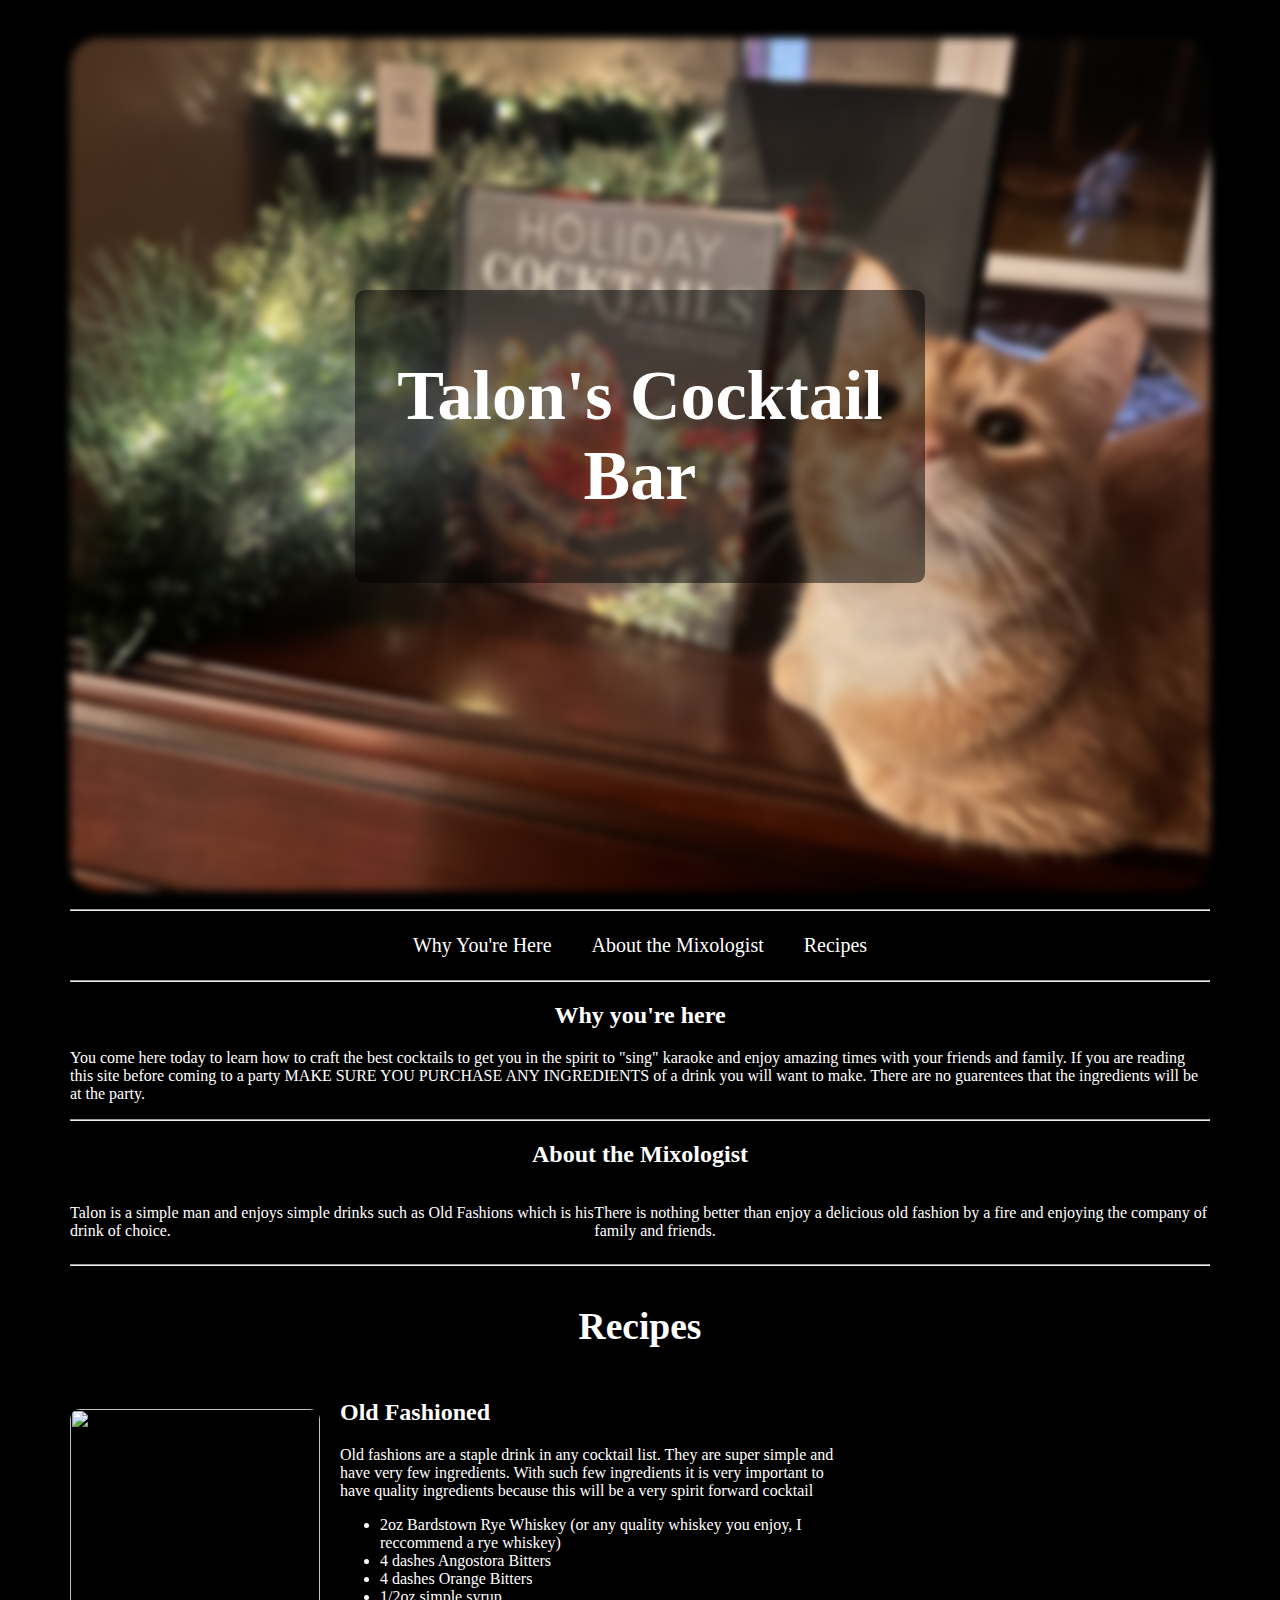
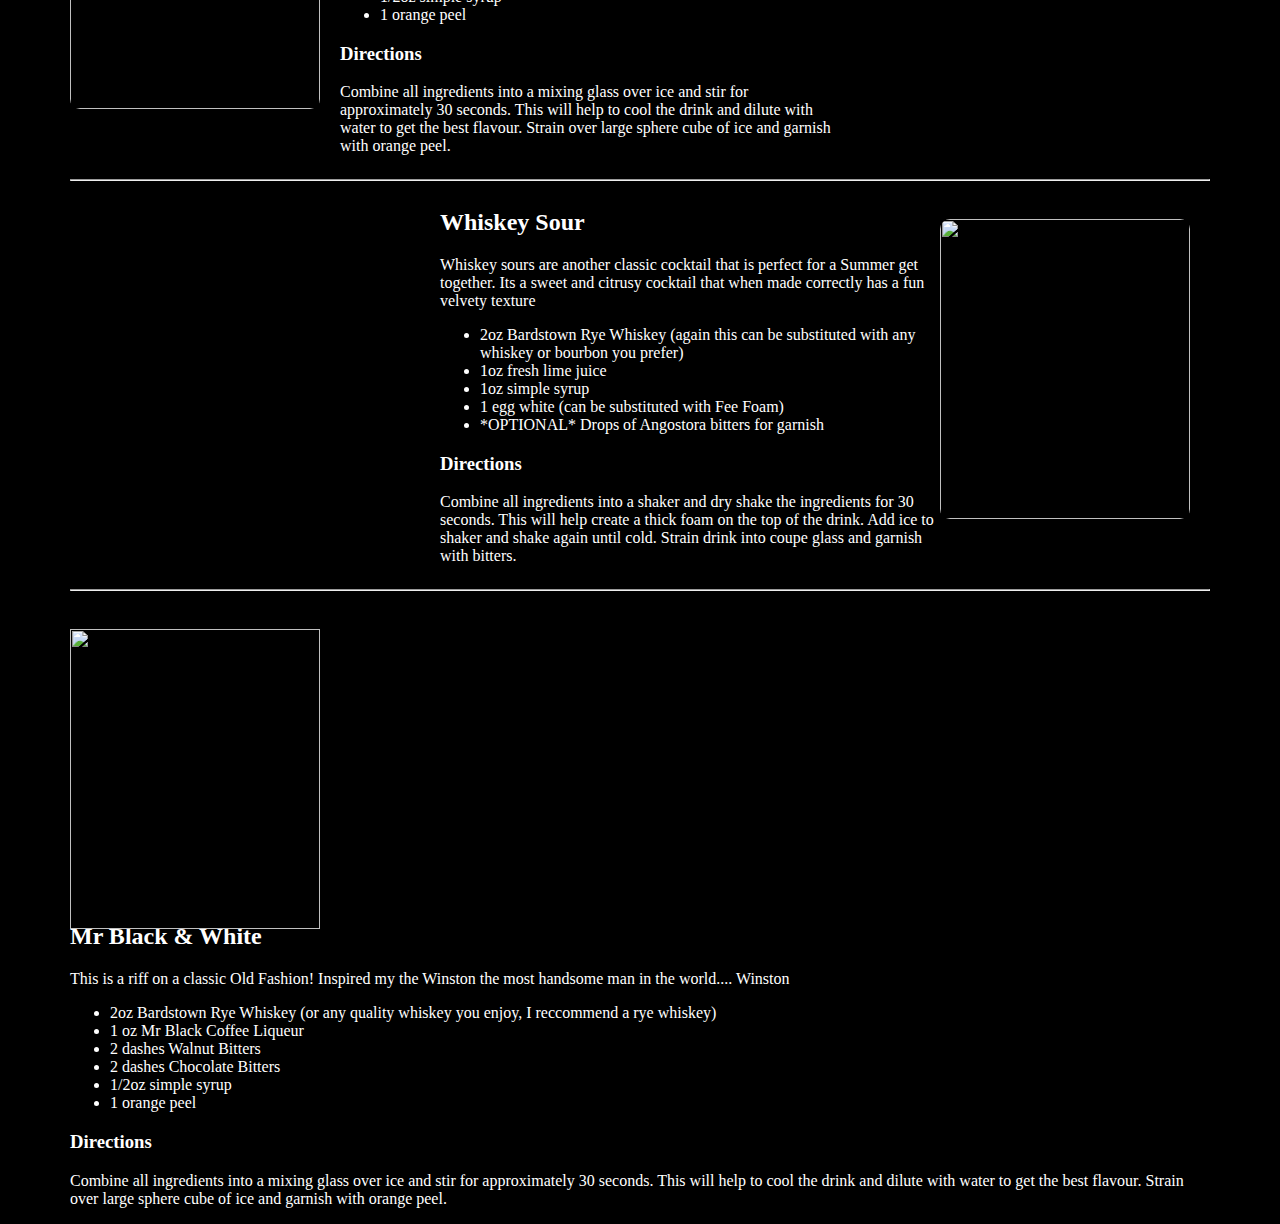
==== index.html @ 5117a992 "Update index.html" ====
<!DOCTYPE html>
<html lang="en">
<head>
<meta name="viewport" content="width=device-width, initial-scale=1.0" />
<link href="styles.css" rel="stylesheet"/>
<meta charset="utf-8" />
<title>Talon's Cocktail Bar</title>
</head>
<body>
<div class="image-container">
<div class="imagewinnie">
	<img src="img/winnie.jpeg" width=1300px height=900px>
</div>
<div class="opening">
<h1>Talon's Cocktail Bar</h1>
</div>
</div>
<br>
<br>
<hr>
<div class="menu">
<a href="#why_you_here">Why You're Here</a>
<a href="#aboutmix">About the Mixologist</a>
<a href="#recipes">Recipes</a>
</div>
<hr>
<div class="mixdiv">
<h2 id="why_you_here">Why you're here</h2>
	<div class="whyyouhere">
<p>You come here today to learn how to craft the best cocktails to get you in the spirit to "sing" karaoke and enjoy amazing times with your friends and family. If you are reading this site before coming to a party MAKE SURE YOU PURCHASE ANY INGREDIENTS of a drink you will want to make. There are no guarentees that the ingredients will be at the party.</p>
	</div>
<hr>
<h2 id="aboutmix">About the Mixologist</h2>
	<div class="aboutmetext">
	<p>Talon is a simple man and enjoys simple drinks such as Old Fashions which is his drink of choice.</p>
	<p> There is nothing better than enjoy a delicious old fashion by a fire and enjoying the company of family and friends.</p>
	</div>
</div>
<hr>
<div class="recipes">
<h2>Recipes</h2>
</div>
	<div class="imageandoldfashion" id="recipes">
	<img src="img/oldfashion.jpeg" width=250px height=300px>
	<div class="oldfasiontext">
		<h2>Old Fashioned</h2>
			<p>Old fashions are a staple drink in any cocktail list. They are super simple and have very few ingredients. With such few ingredients it is very important to have quality ingredients because this will be a very spirit forward cocktail</p>
		<ul>
			<li>2oz Bardstown Rye Whiskey (or any quality whiskey you enjoy, I reccommend a rye whiskey)</li>
			<li>4 dashes Angostora Bitters</li>
			<li>4 dashes Orange Bitters</li>
			<li>1/2oz simple syrup</li>
			<li>1 orange peel</li>
		</ul>
		<h3>Directions</h3>
		<p>Combine all ingredients into a mixing glass over ice and stir for approximately 30 seconds. This will help to cool the drink and dilute with water to get the best flavour. Strain over large sphere cube of ice and garnish with orange peel.</p>
	</div>
	</div>
	<hr>
	<div class="imageandwhiskeysour">
	<div class="whiskeysourtext">
		<h2>Whiskey Sour</h2>
			<p>Whiskey sours are another classic cocktail that is perfect for a Summer get together. Its a sweet and citrusy cocktail that when made correctly has a fun velvety texture</p>
		<ul>
			<li>2oz Bardstown Rye Whiskey (again this can be substituted with any whiskey or bourbon you prefer)</li>
			<li>1oz fresh lime juice</li>
			<li>1oz simple syrup</li>
			<li>1 egg white (can be substituted with Fee Foam)</li>
			<li>*OPTIONAL* Drops of Angostora bitters for garnish</li>
		</ul>
		<h3>Directions</h3>
		<p>Combine all ingredients into a shaker and dry shake the ingredients for 30 seconds. This will help create a thick foam on the top of the drink. Add ice to shaker and shake again until cold. Strain drink into coupe glass and garnish with bitters.</p>
	</div>
	<img src="img/whiskeysour.jpg" width=250px height=300px>
	</div>
	<hr>
	<div class="imageandblackandwhite">
	<img src="img/blackandwhite.jpg" width=250px height=300px>
	<div class="blackandwhitetext">
		<h2>Mr Black & White</h2>
			<p>This is a riff on a classic Old Fashion! Inspired my the Winston the most handsome man in the world.... Winston</p>
		<ul>
			<li>2oz Bardstown Rye Whiskey (or any quality whiskey you enjoy, I reccommend a rye whiskey)</li>
			<li>1 oz Mr Black Coffee Liqueur</li>
			<li>2 dashes Walnut Bitters</li>
			<li>2 dashes Chocolate Bitters</li>
			<li>1/2oz simple syrup</li>
			<li>1 orange peel</li>
		</ul>
		<h3>Directions</h3>
		<p>Combine all ingredients into a mixing glass over ice and stir for approximately 30 seconds. This will help to cool the drink and dilute with water to get the best flavour. Strain over large sphere cube of ice and garnish with orange peel.</p>
	</div>
	</div>
</body>
</html>
---- styles.css ----
h1{
	text-align: center;
}
.image-container{
	position: relative;
}	
.imagewinnie img{
	width: 100%;
	height: auto;
	border-radius: 30px;
	filter: blur(4px);
}
.opening{
	position: absolute;
  top: 50%;
  left: 50%;
  transform: translate(-50%, -50%);
	background-color: rgba(0, 0, 0, 0.5);
	padding: 20px;
	border-radius: 10px;
	text-align: center;
	font-size: 35px;
	max-height: 100%;
	overflow-y: auto;
}
body{
	background-color: black;
	color: white;
	margin-left: 70px;
	margin-right: 70px;
}
img{
	transform: translatey(30px);
}
.imageandoldfashion { 
display: flex; 
align-items: left; 
justify-content: left; 
} 
.imageandoldfashion img { 
margin-right: 20px; /* Space between image and text */ 
border-radius: 10px;
} 
.oldfasiontext {	
max-width: 500px; /* Optional: adjust as needed */ 
border-radius: 10px;
}
.imageandwhiskeysour { 
display: flex; 
align-items: right; 
justify-content: right; 
} 
.imageandwhiskeysour img { 
margin-right: 20px; /* Space between image and text */ 
border-radius: 10px;
} 
.whiskeysourtext {	
max-width: 500px; /* Optional: adjust as needed */ 
}
hr{
	color: white;
}
.menu {
	display: flex;
	justify-content: center;
	gap: 20px;
	padding: 10px;
}
.menu a {
	text-decoration: none;
	color: inherit;
	padding: 5px 10px;
	font-size: 20px;
}
.recipes{
	
	display: flex;
	justify-content: center;
	align-items: center;
	font-size: 25px;
}
.mixdiv h2{
	display: flex;
	justify-content: center;
	align-items: center;
}
.aboutmetext{
	display: flex;
	justify-content: center;
	align-items: center;
}
@media (max-width: 768px) 
{ body { 
margin-left: 20px;
margin-right: 20px; 
} 
.opening { 
font-size: 15px; /* Smaller font size for mobile */ 
padding: 15px; max-width: 90%; 
} 
.imageandoldfashion, .imageandwhiskeysour { 
flex-direction: column; /* Stack elements vertically on mobile */ 
align-items: center; 
} 
.imageandoldfashion img, .imageandwhiskeysour img { 
margin-right: 0; 
margin-bottom: 10px; 
} .menu a { 
font-size: 16px; /* Smaller font size for mobile */ 
padding: 5px; 
} } 

@media (max-width: 480px) { 
.opening { 
font-size: 20px; /* Even smaller font size for smaller devices */ 
padding: 10px; } .menu a { font-size: 14px; /* Adjust font size for smaller screens */ 
padding: 5px; 
} }
@media (max-width: 768px) { 
.opening { font-size: 15px; /* Smaller font size for mobile */ 
padding: 15px; /* Adjust padding for smaller screens */ 
max-width: 90%; /* Ensure the text doesn't go beyond image */ 
} } 
@media (max-width: 480px) { 
.opening { 
font-size: 15px; /* Even smaller font size for smaller devices */ 
padding: 10px; /* Adjust padding for smaller screens */ 
max-width: 95%; /* Ensure the text stays within the image */ 
} }
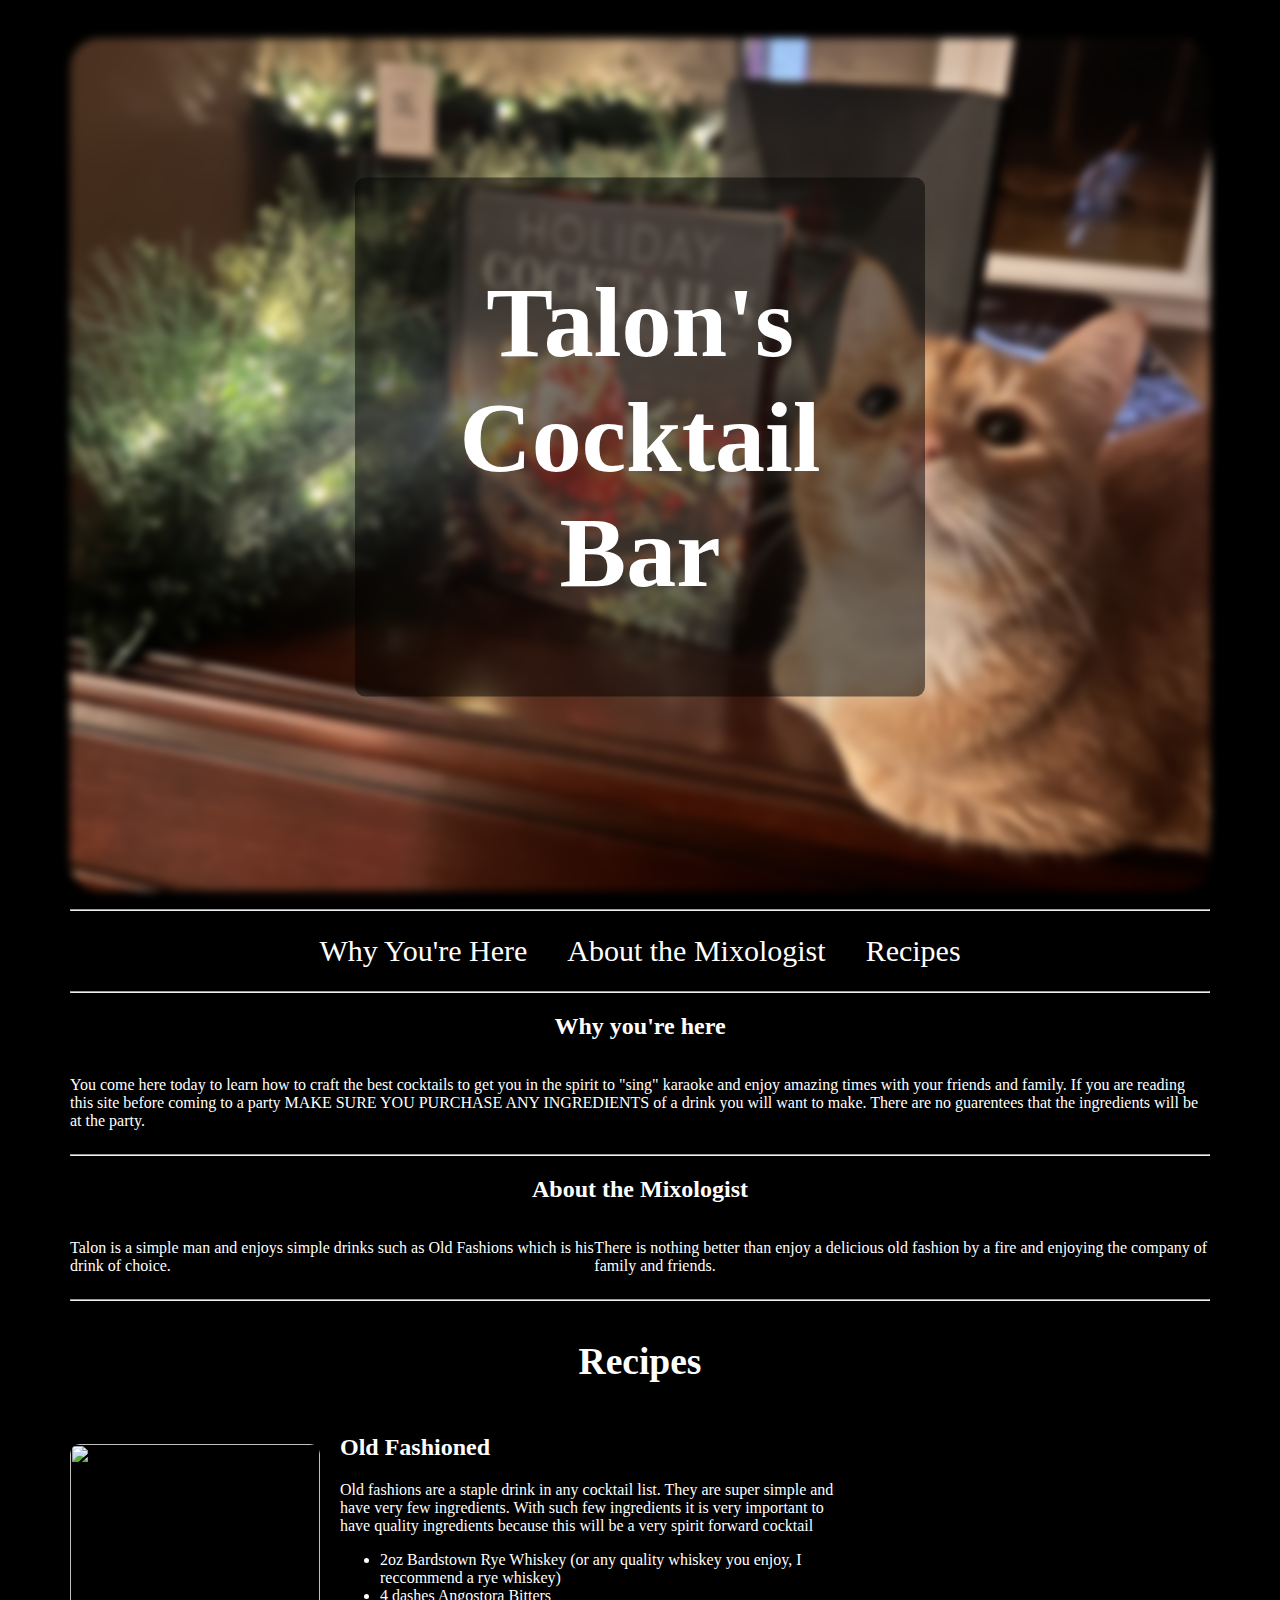
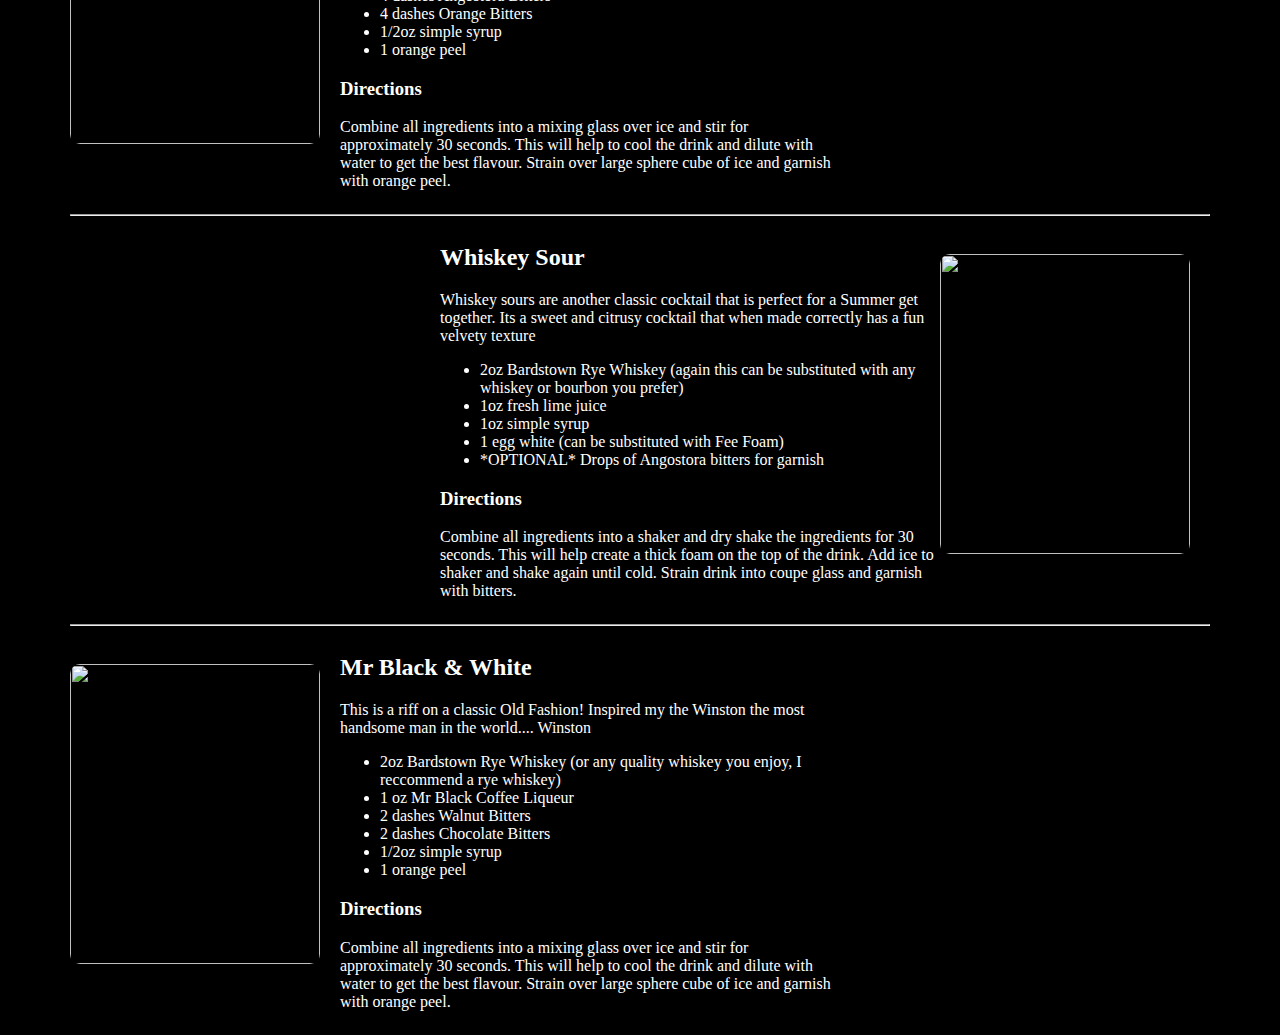
==== commit e78fdc6f: "Update index.html" ====
--- a/index.html
+++ b/index.html
@@ -41,7 +41,7 @@
 <h2>Recipes</h2>
 </div>
 	<div class="imageandoldfashion" id="recipes">
-	<img src="img/oldfashion.jpeg" width=250px height=300px>
+	<img src="img/oldfashion.jpg" width=250px height=300px>
 	<div class="oldfasiontext">
 		<h2>Old Fashioned</h2>
 			<p>Old fashions are a staple drink in any cocktail list. They are super simple and have very few ingredients. With such few ingredients it is very important to have quality ingredients because this will be a very spirit forward cocktail</p>
@@ -71,7 +71,7 @@
 		<h3>Directions</h3>
 		<p>Combine all ingredients into a shaker and dry shake the ingredients for 30 seconds. This will help create a thick foam on the top of the drink. Add ice to shaker and shake again until cold. Strain drink into coupe glass and garnish with bitters.</p>
 	</div>
-	<img src="img/whiskeysour.jpg" width=250px height=300px>
+	<img src="img/whiskeysour.jpeg" width=250px height=300px>
 	</div>
 	<hr>
 	<div class="imageandblackandwhite">
--- a/styles.css
+++ b/styles.css
@@ -1,5 +1,9 @@
 h1{
+	font-family: "Papyrus";
 	text-align: center;
+}
+h2{
+	font-family: "Papyrus";
 }
 .image-container{
 	position: relative;
@@ -19,9 +23,10 @@
 	padding: 20px;
 	border-radius: 10px;
 	text-align: center;
-	font-size: 35px;
+	font-size: 50px;
 	max-height: 100%;
 	overflow-y: auto;
+	font-family: "Papyrus";
 }
 body{
 	background-color: black;
@@ -57,6 +62,19 @@
 .whiskeysourtext {	
 max-width: 500px; /* Optional: adjust as needed */ 
 }
+.imageandblackandwhite { 
+display: flex; 
+align-items: left; 
+justify-content: left; 
+} 
+.imageandblackandwhite img { 
+margin-right: 20px; /* Space between image and text */ 
+border-radius: 10px;
+} 
+.blackandwhitetext {	
+max-width: 500px; /* Optional: adjust as needed */ 
+border-radius: 10px;
+}
 hr{
 	color: white;
 }
@@ -70,7 +88,8 @@
 	text-decoration: none;
 	color: inherit;
 	padding: 5px 10px;
-	font-size: 20px;
+	font-size: 30px;
+	font-family: "Papyrus";
 }
 .recipes{
 	
@@ -89,6 +108,12 @@
 	justify-content: center;
 	align-items: center;
 }
+.whyyouhere{
+	display: flex;
+	justify-content: center;
+	align-items: center;
+}
+/* Media Queries for Responsiveness */ 
 @media (max-width: 768px) 
 { body { 
 margin-left: 20px;
@@ -98,11 +123,11 @@
 font-size: 15px; /* Smaller font size for mobile */ 
 padding: 15px; max-width: 90%; 
 } 
-.imageandoldfashion, .imageandwhiskeysour { 
+.imageandoldfashion, .imageandwhiskeysour .imageandblackandwhite { 
 flex-direction: column; /* Stack elements vertically on mobile */ 
 align-items: center; 
 } 
-.imageandoldfashion img, .imageandwhiskeysour img { 
+.imageandoldfashion img, .imageandwhiskeysour img, .imageandblackandwhite img { 
 margin-right: 0; 
 margin-bottom: 10px; 
 } .menu a { 
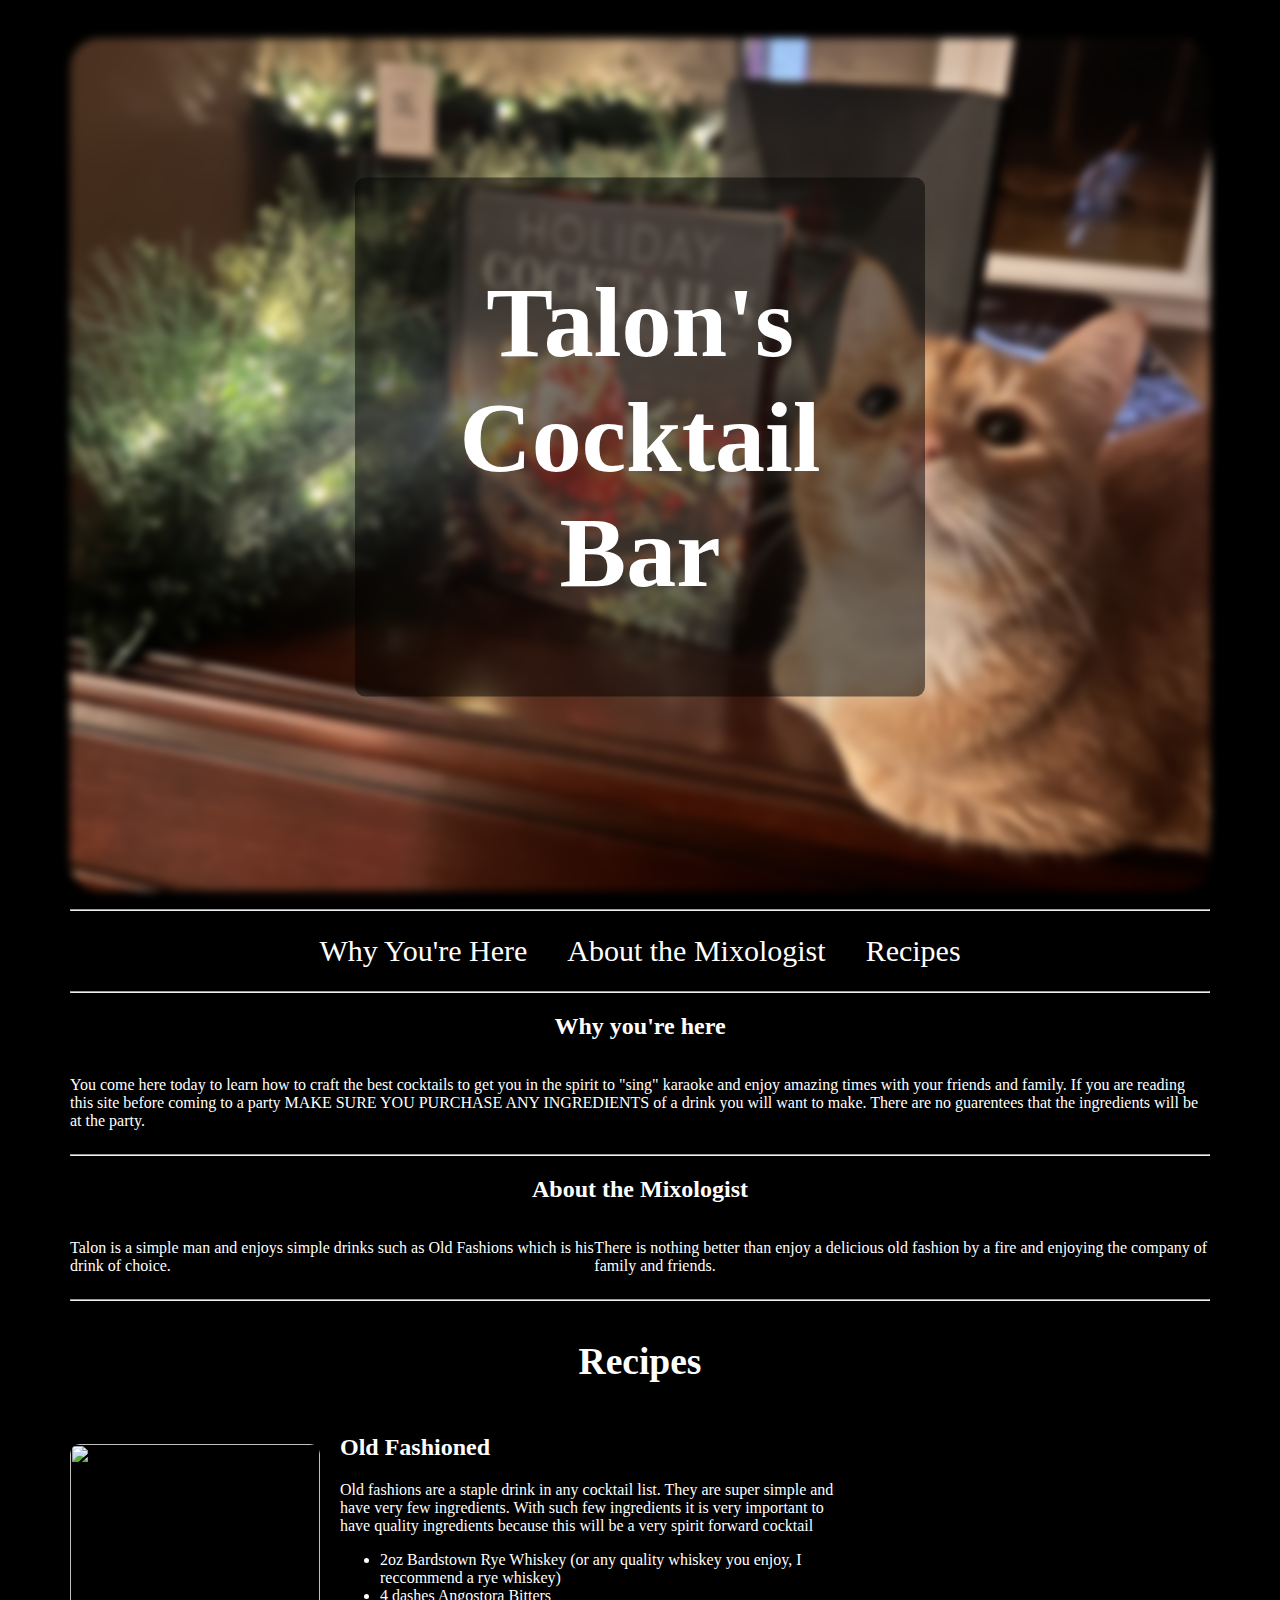
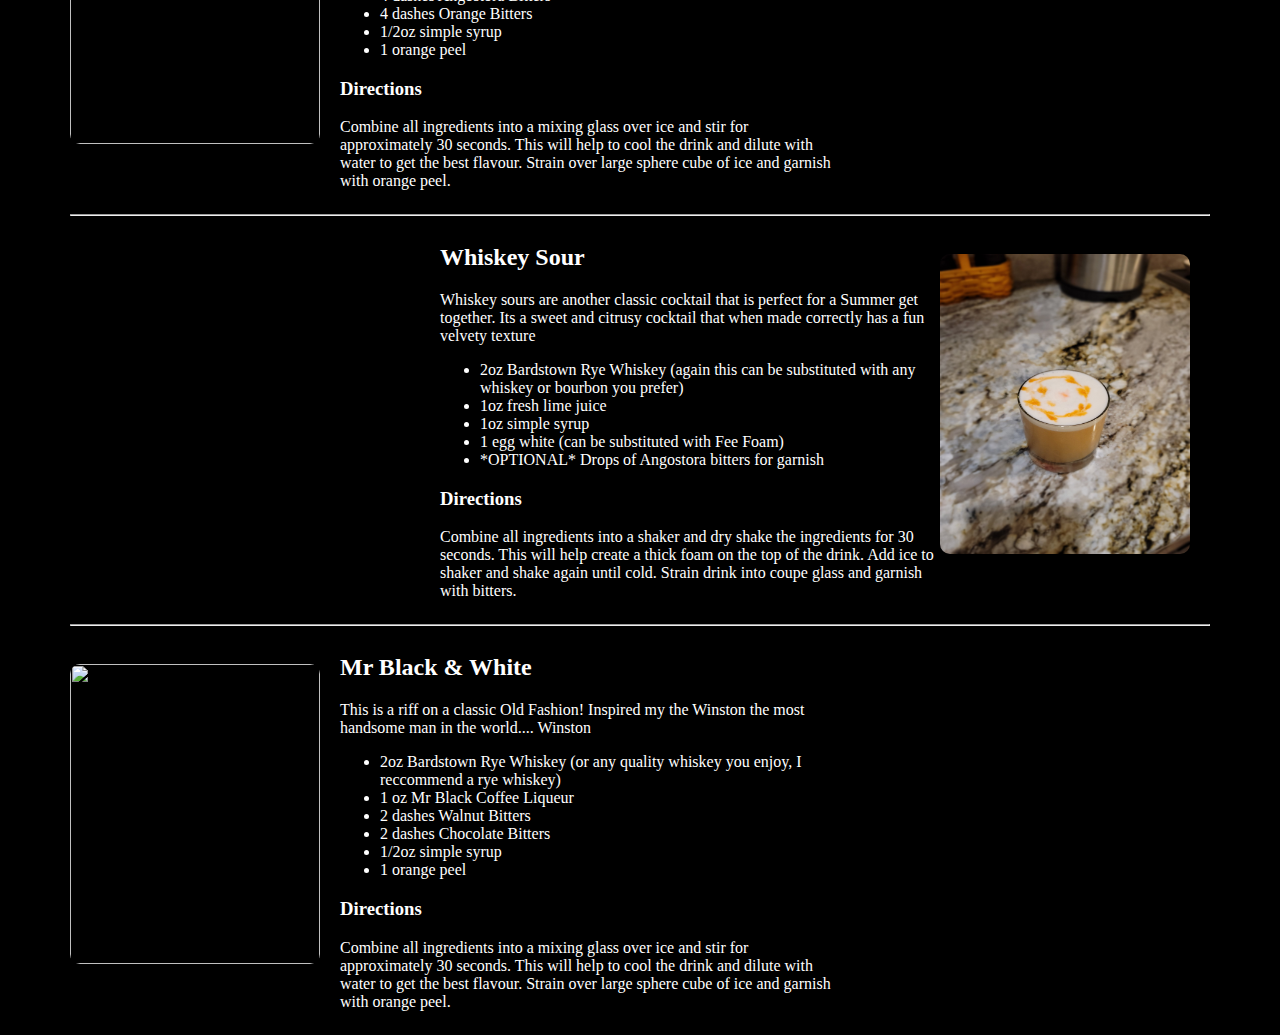
==== commit 1e705cde: "Update index.html" ====
--- a/index.html
+++ b/index.html
@@ -41,7 +41,7 @@
 <h2>Recipes</h2>
 </div>
 	<div class="imageandoldfashion" id="recipes">
-	<img src="img/oldfashion.jpg" width=250px height=300px>
+	<img src="img/OldFashion.jpeg" width=250px height=300px>
 	<div class="oldfasiontext">
 		<h2>Old Fashioned</h2>
 			<p>Old fashions are a staple drink in any cocktail list. They are super simple and have very few ingredients. With such few ingredients it is very important to have quality ingredients because this will be a very spirit forward cocktail</p>
@@ -71,7 +71,7 @@
 		<h3>Directions</h3>
 		<p>Combine all ingredients into a shaker and dry shake the ingredients for 30 seconds. This will help create a thick foam on the top of the drink. Add ice to shaker and shake again until cold. Strain drink into coupe glass and garnish with bitters.</p>
 	</div>
-	<img src="img/whiskeysour.jpeg" width=250px height=300px>
+	<img src="img/whiskeysour.JPG" width=250px height=300px>
 	</div>
 	<hr>
 	<div class="imageandblackandwhite">
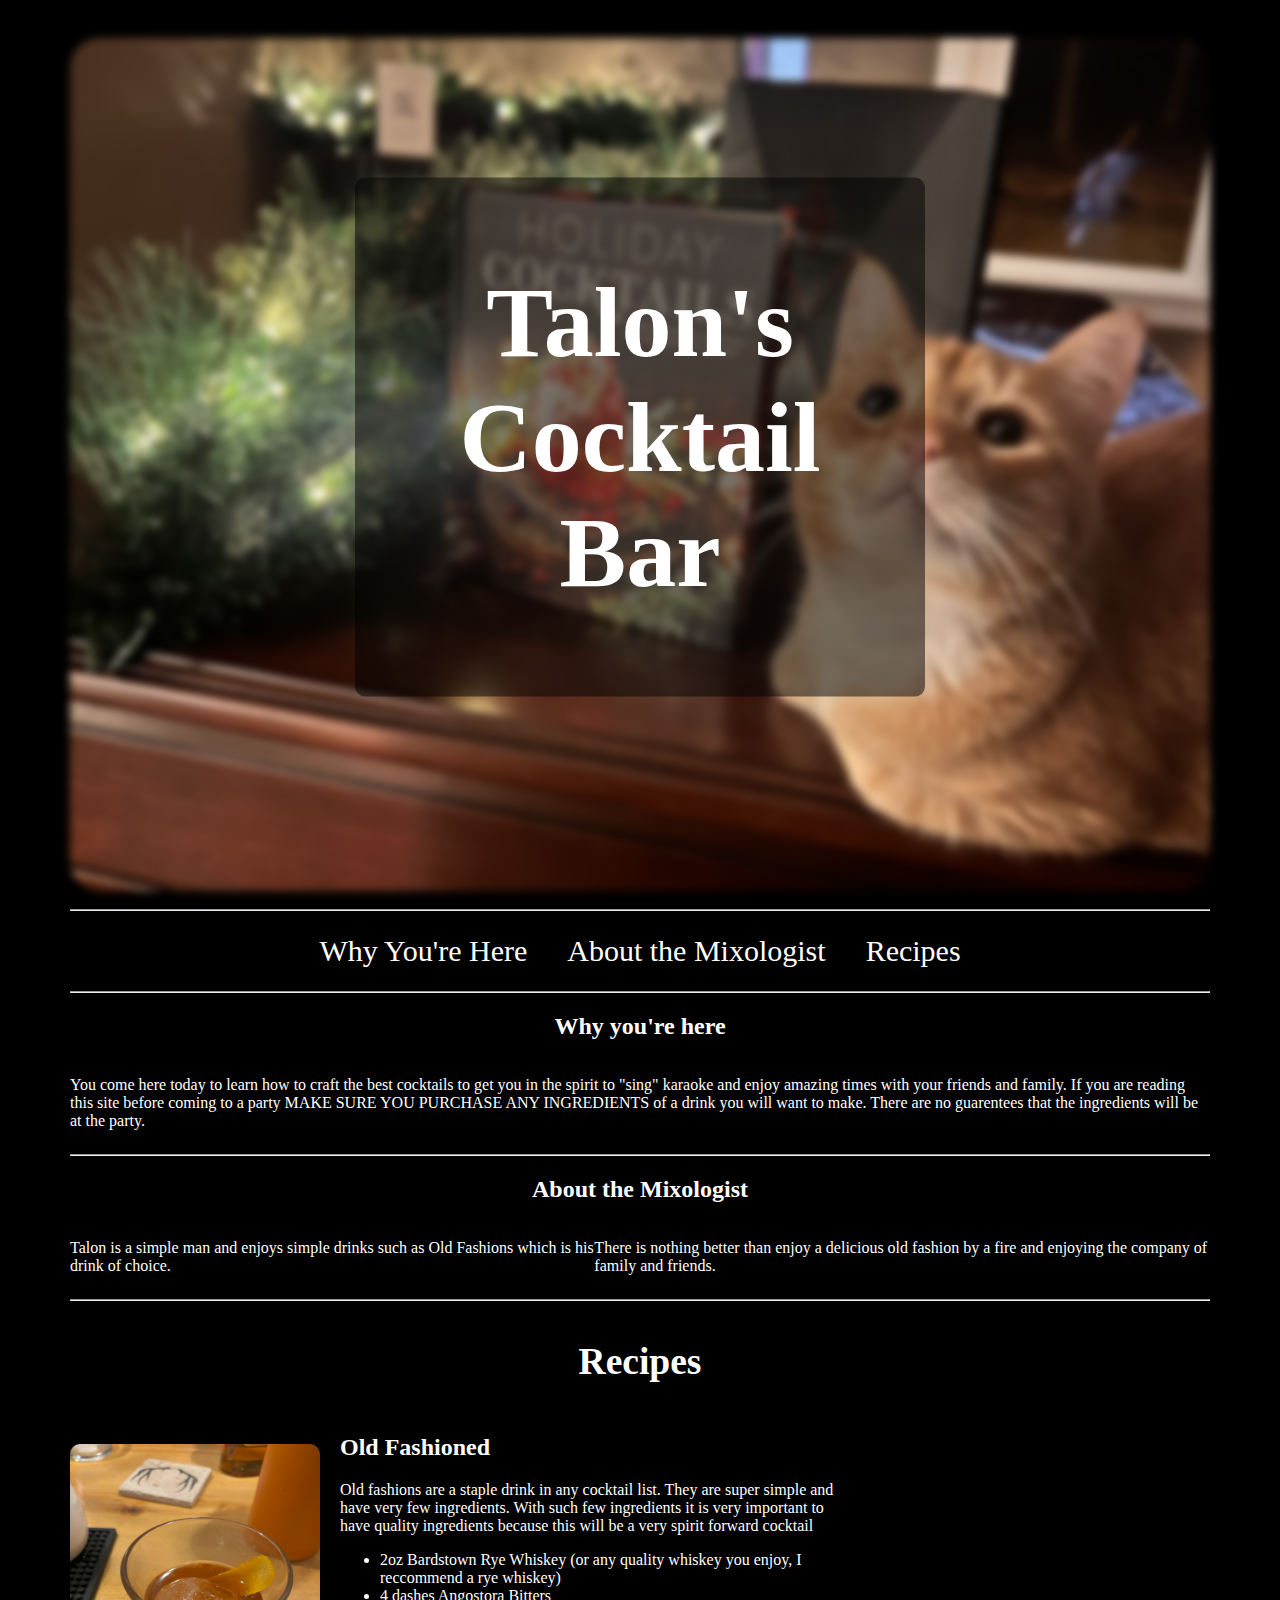
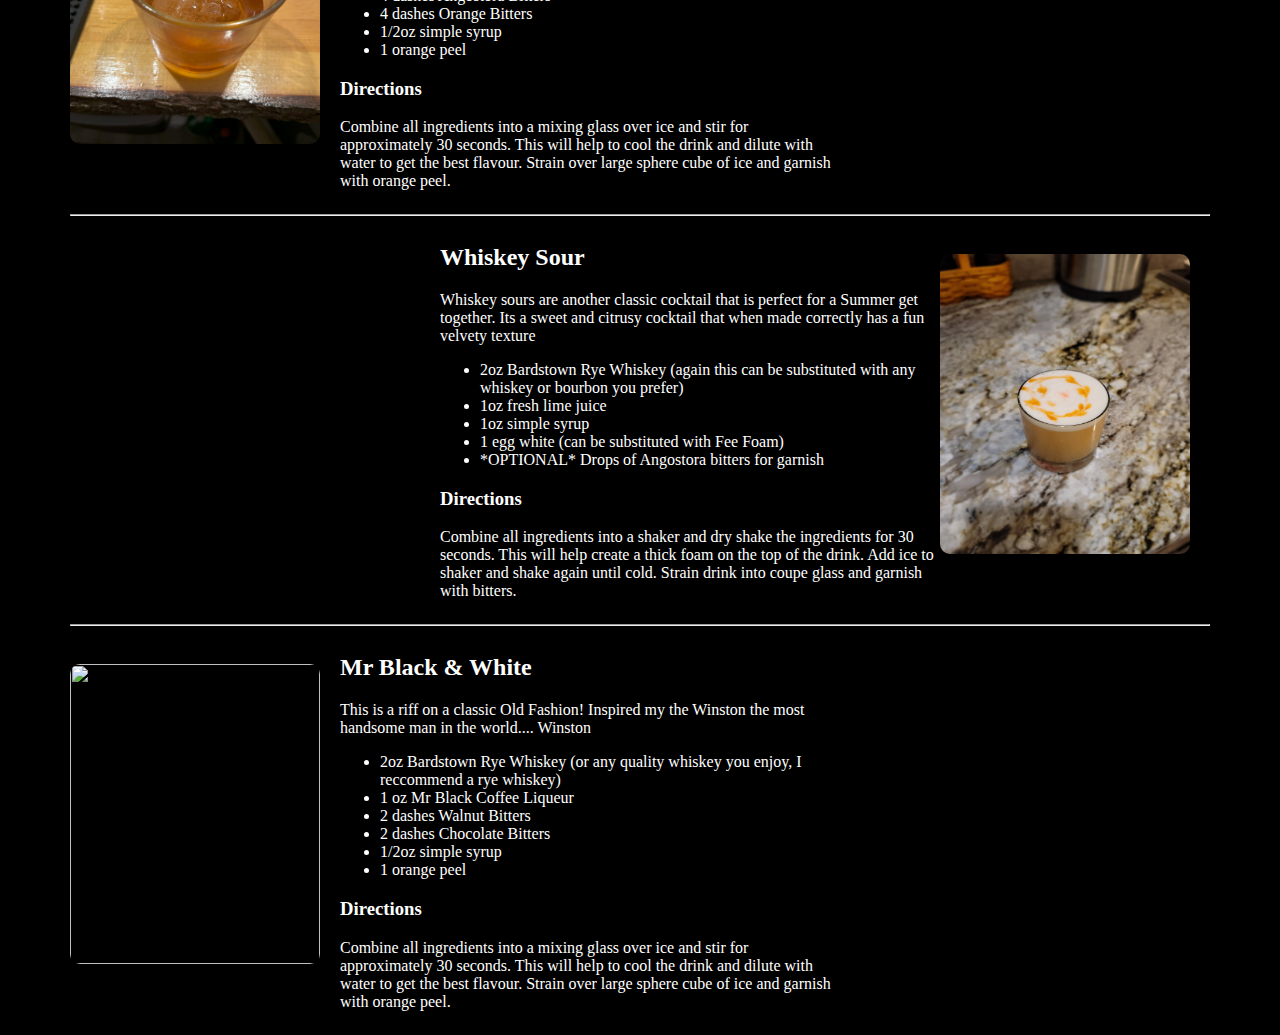
==== commit b2f66148: "Update index.html" ====
--- a/index.html
+++ b/index.html
@@ -41,7 +41,7 @@
 <h2>Recipes</h2>
 </div>
 	<div class="imageandoldfashion" id="recipes">
-	<img src="img/OldFashion.jpeg" width=250px height=300px>
+	<img src="img/Oldfashion.jpeg" width=250px height=300px>
 	<div class="oldfasiontext">
 		<h2>Old Fashioned</h2>
 			<p>Old fashions are a staple drink in any cocktail list. They are super simple and have very few ingredients. With such few ingredients it is very important to have quality ingredients because this will be a very spirit forward cocktail</p>
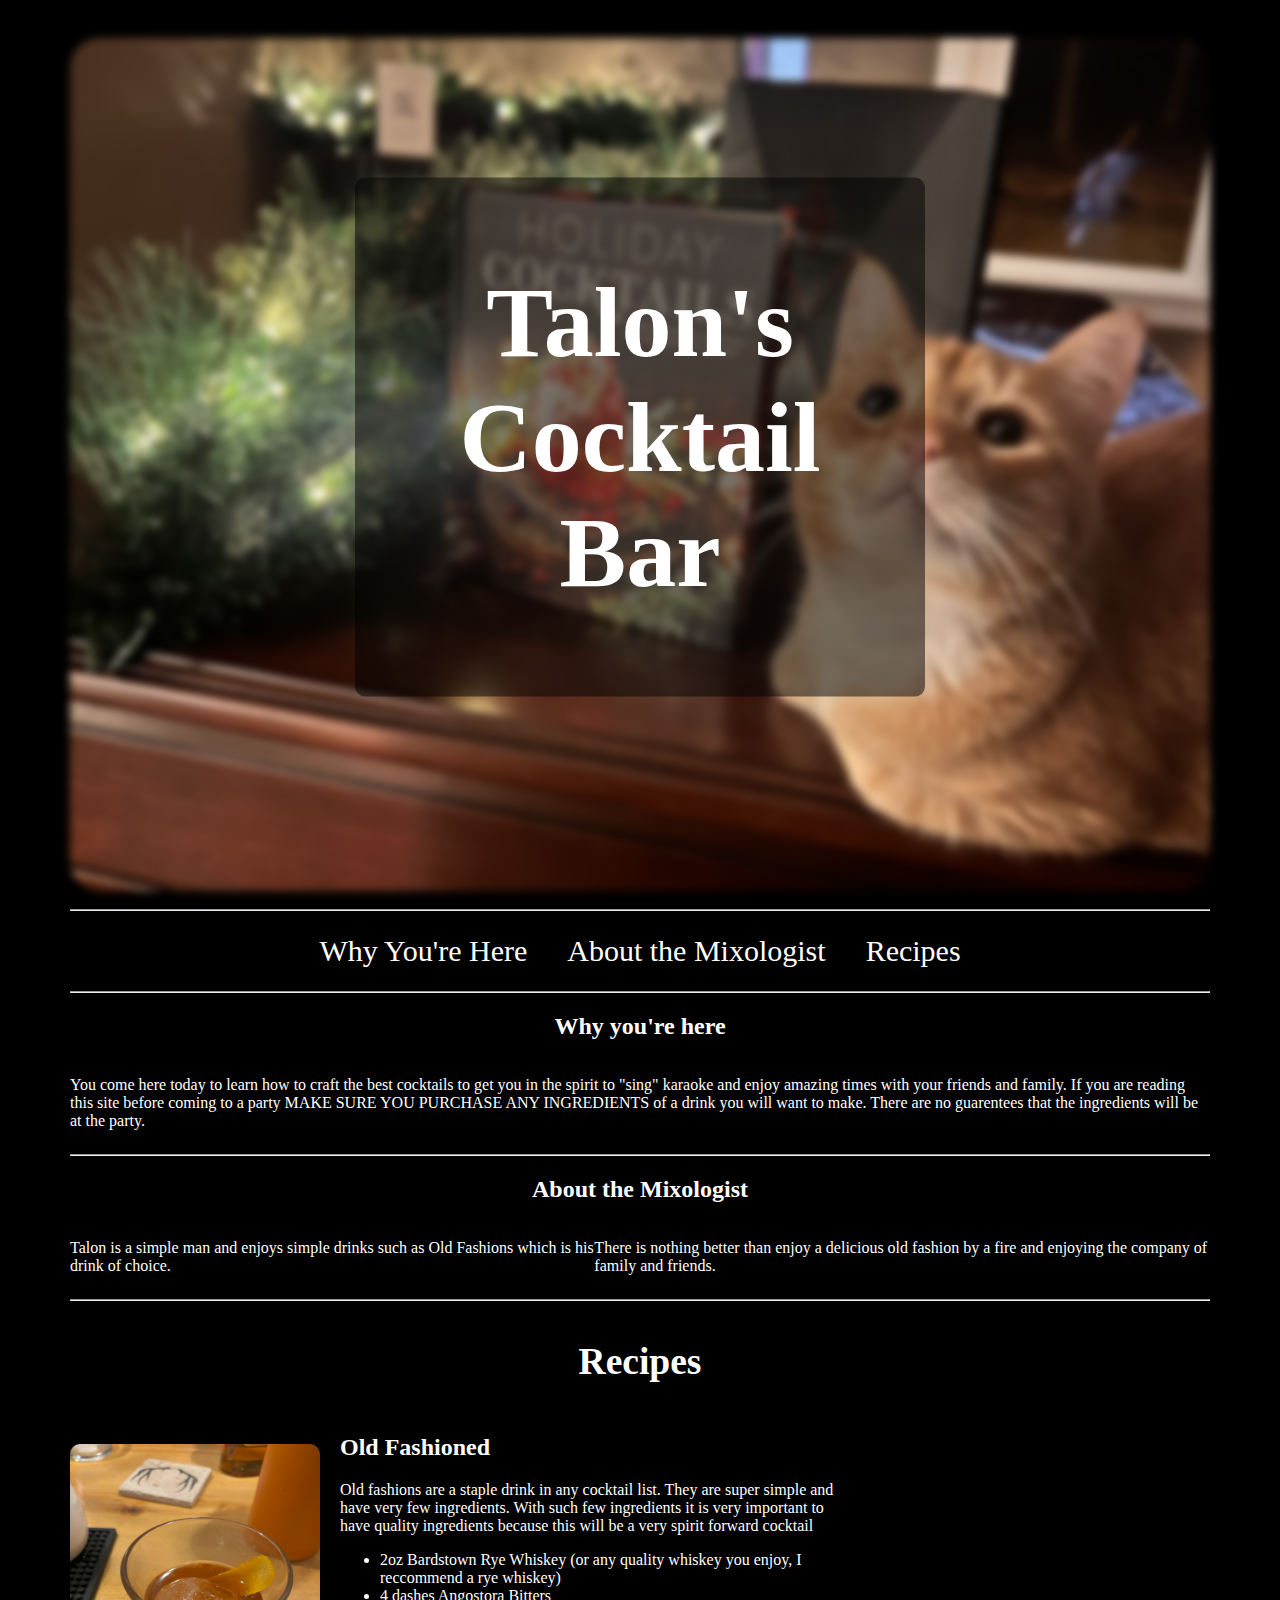
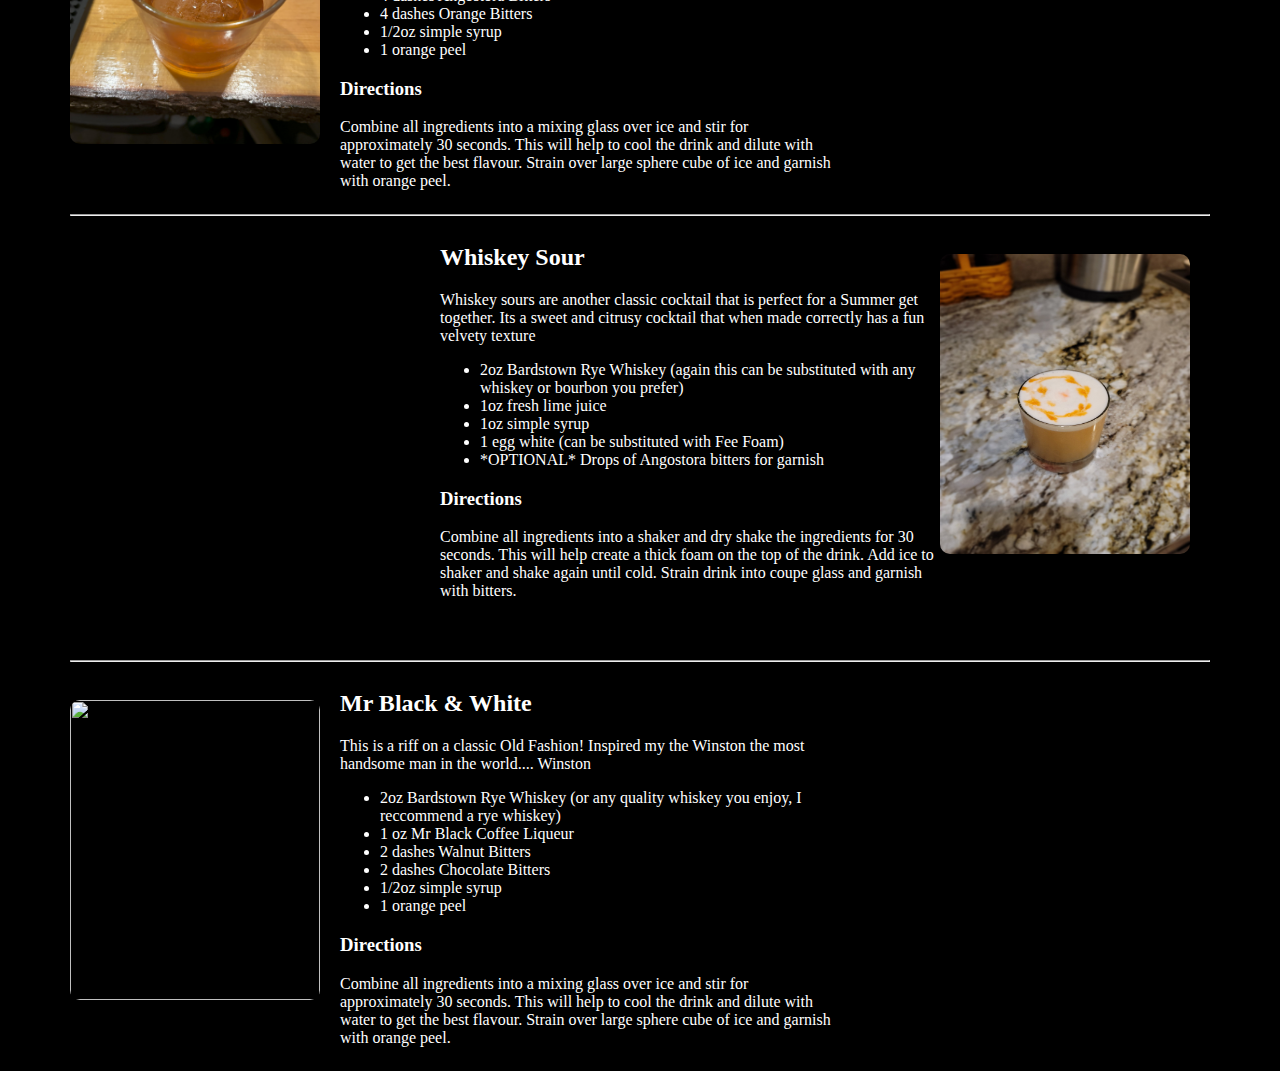
==== commit f87dd8e6: "Update index.html" ====
--- a/index.html
+++ b/index.html
@@ -42,6 +42,8 @@
 </div>
 	<div class="imageandoldfashion" id="recipes">
 	<img src="img/Oldfashion.jpeg" width=250px height=300px>
+		<br>
+		<br>
 	<div class="oldfasiontext">
 		<h2>Old Fashioned</h2>
 			<p>Old fashions are a staple drink in any cocktail list. They are super simple and have very few ingredients. With such few ingredients it is very important to have quality ingredients because this will be a very spirit forward cocktail</p>
@@ -73,9 +75,13 @@
 	</div>
 	<img src="img/whiskeysour.JPG" width=250px height=300px>
 	</div>
+	<br>
+	<br>
 	<hr>
 	<div class="imageandblackandwhite">
 	<img src="img/blackandwhite.jpg" width=250px height=300px>
+		<br>
+		<br>
 	<div class="blackandwhitetext">
 		<h2>Mr Black & White</h2>
 			<p>This is a riff on a classic Old Fashion! Inspired my the Winston the most handsome man in the world.... Winston</p>
--- a/styles.css
+++ b/styles.css
@@ -123,7 +123,7 @@
 font-size: 15px; /* Smaller font size for mobile */ 
 padding: 15px; max-width: 90%; 
 } 
-.imageandoldfashion, .imageandwhiskeysour .imageandblackandwhite { 
+.imageandoldfashion, .imageandwhiskeysour, .imageandblackandwhite { 
 flex-direction: column; /* Stack elements vertically on mobile */ 
 align-items: center; 
 } 
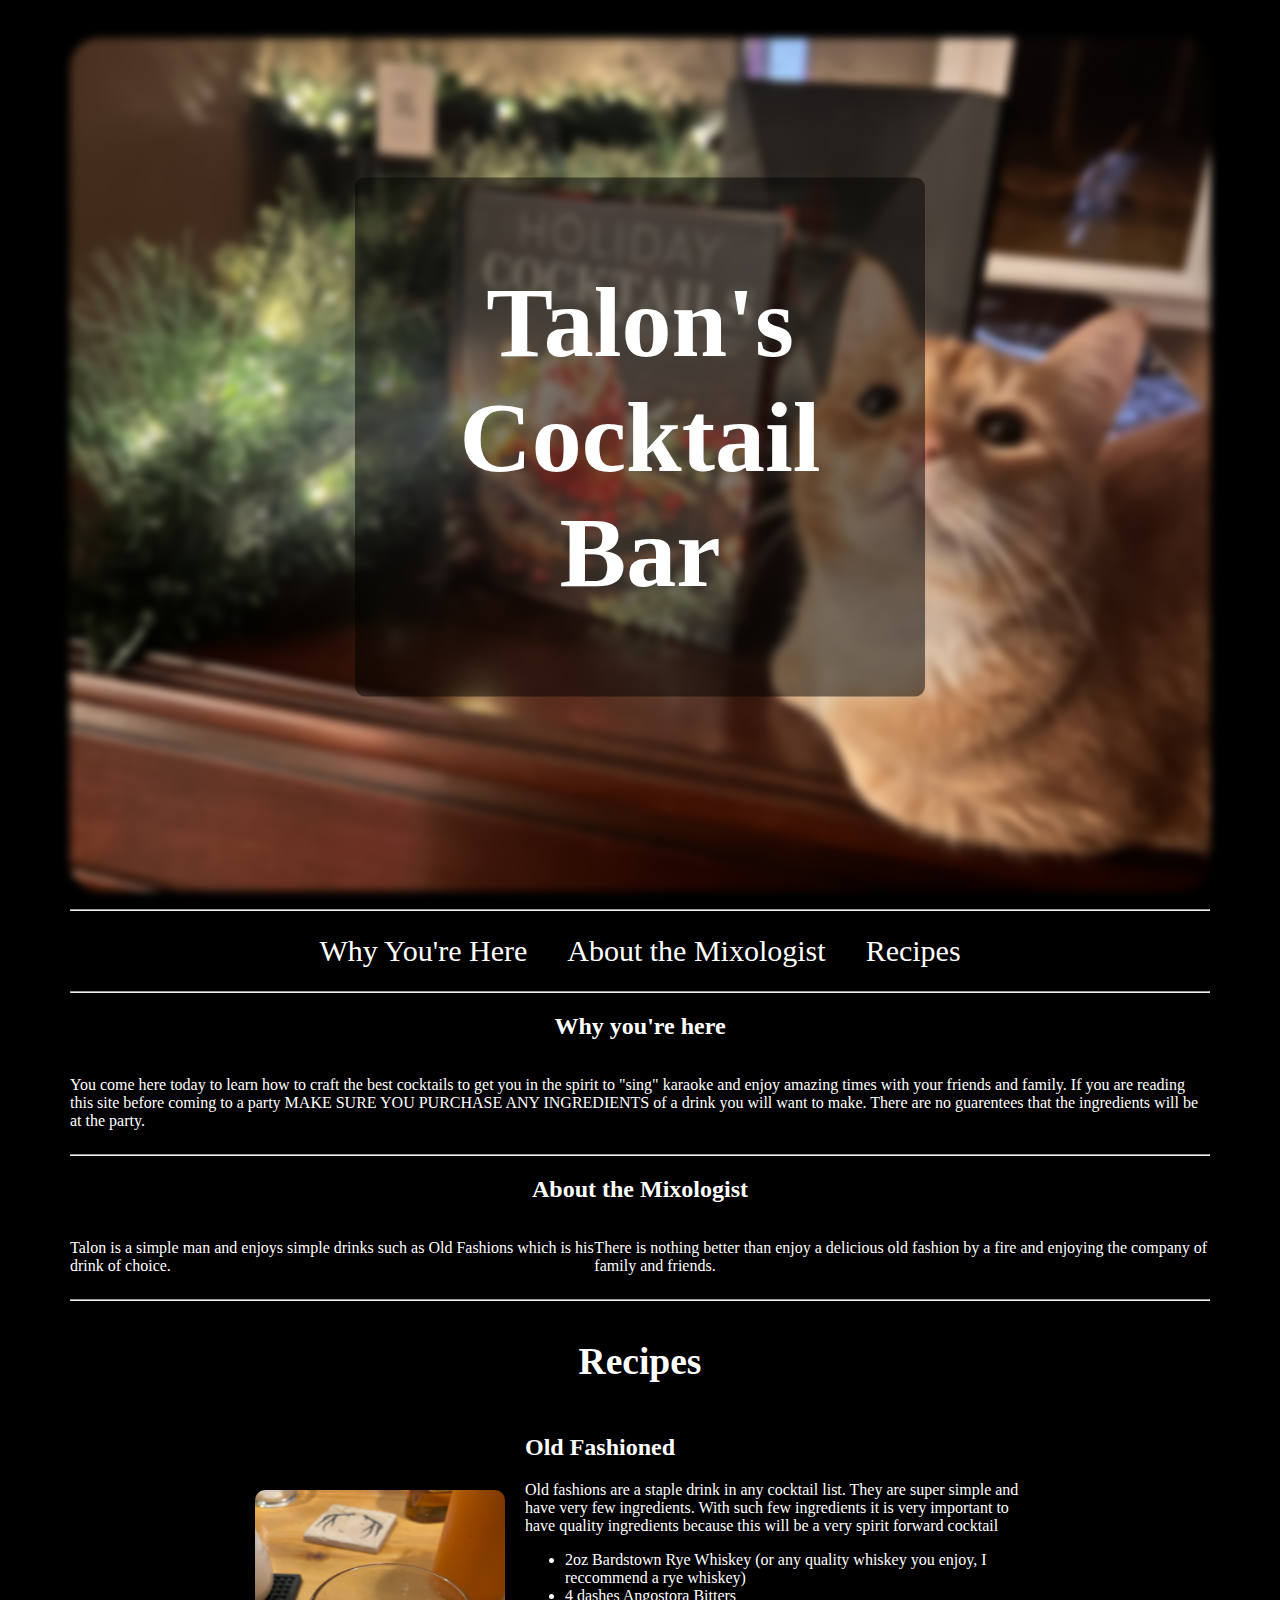
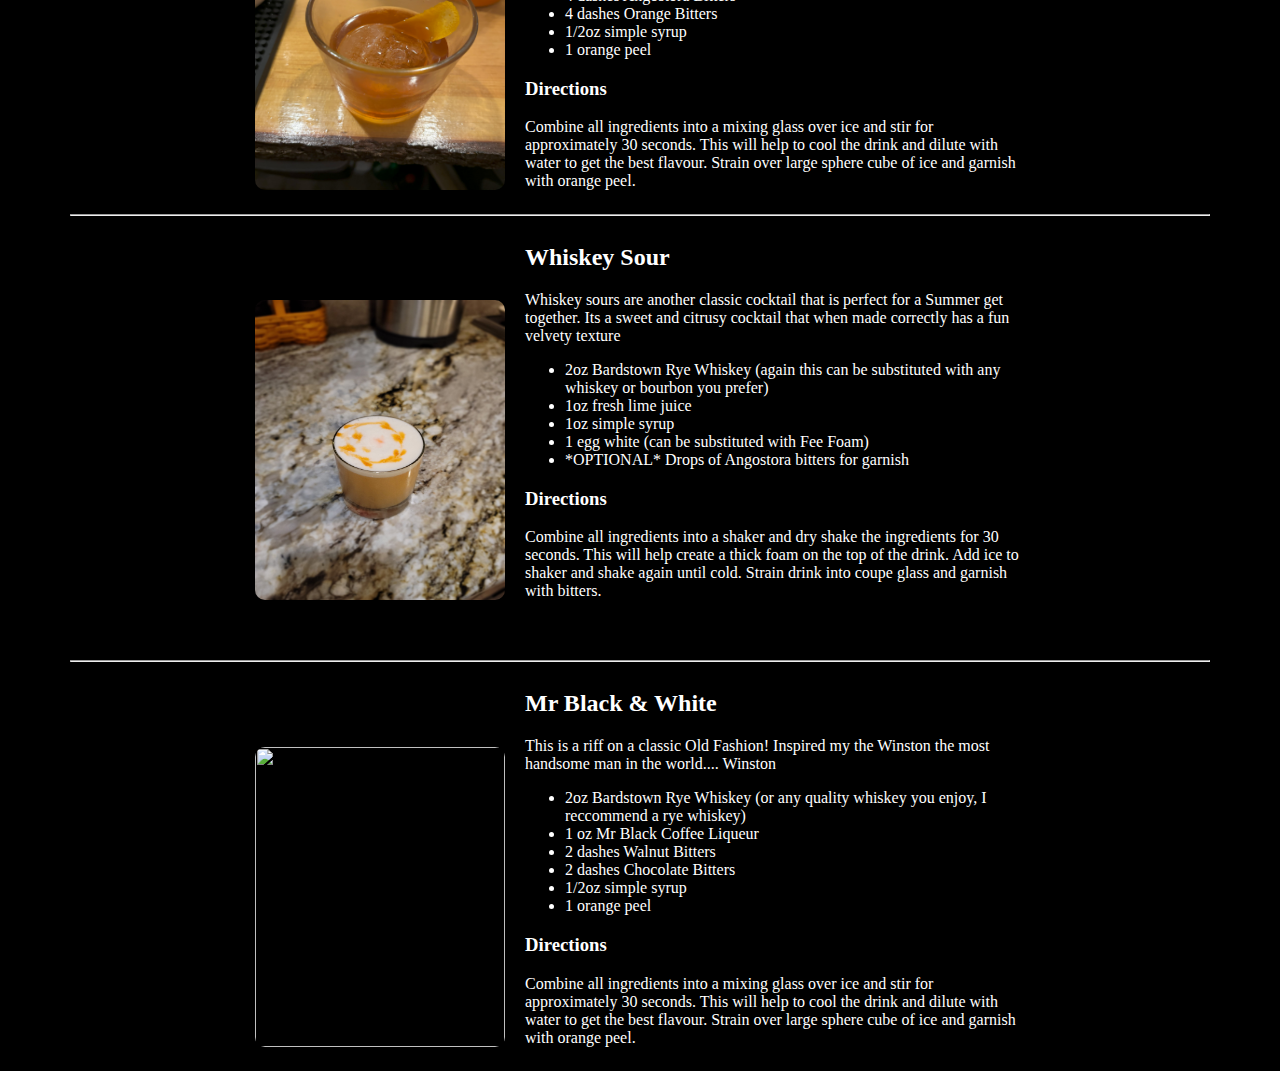
==== commit 829efa1e: "Update index.html" ====
--- a/index.html
+++ b/index.html
@@ -60,6 +60,7 @@
 	</div>
 	<hr>
 	<div class="imageandwhiskeysour">
+	<img src="img/whiskeysour.JPG" width=250px height=300px>
 	<div class="whiskeysourtext">
 		<h2>Whiskey Sour</h2>
 			<p>Whiskey sours are another classic cocktail that is perfect for a Summer get together. Its a sweet and citrusy cocktail that when made correctly has a fun velvety texture</p>
@@ -73,7 +74,6 @@
 		<h3>Directions</h3>
 		<p>Combine all ingredients into a shaker and dry shake the ingredients for 30 seconds. This will help create a thick foam on the top of the drink. Add ice to shaker and shake again until cold. Strain drink into coupe glass and garnish with bitters.</p>
 	</div>
-	<img src="img/whiskeysour.JPG" width=250px height=300px>
 	</div>
 	<br>
 	<br>
--- a/styles.css
+++ b/styles.css
@@ -39,8 +39,8 @@
 }
 .imageandoldfashion { 
 display: flex; 
-align-items: left; 
-justify-content: left; 
+align-items: center; 
+justify-content: center; 
 } 
 .imageandoldfashion img { 
 margin-right: 20px; /* Space between image and text */ 
@@ -52,8 +52,8 @@
 }
 .imageandwhiskeysour { 
 display: flex; 
-align-items: right; 
-justify-content: right; 
+align-items: center; 
+justify-content: center; 
 } 
 .imageandwhiskeysour img { 
 margin-right: 20px; /* Space between image and text */ 
@@ -64,8 +64,8 @@
 }
 .imageandblackandwhite { 
 display: flex; 
-align-items: left; 
-justify-content: left; 
+align-items: center; 
+justify-content: center; 
 } 
 .imageandblackandwhite img { 
 margin-right: 20px; /* Space between image and text */ 
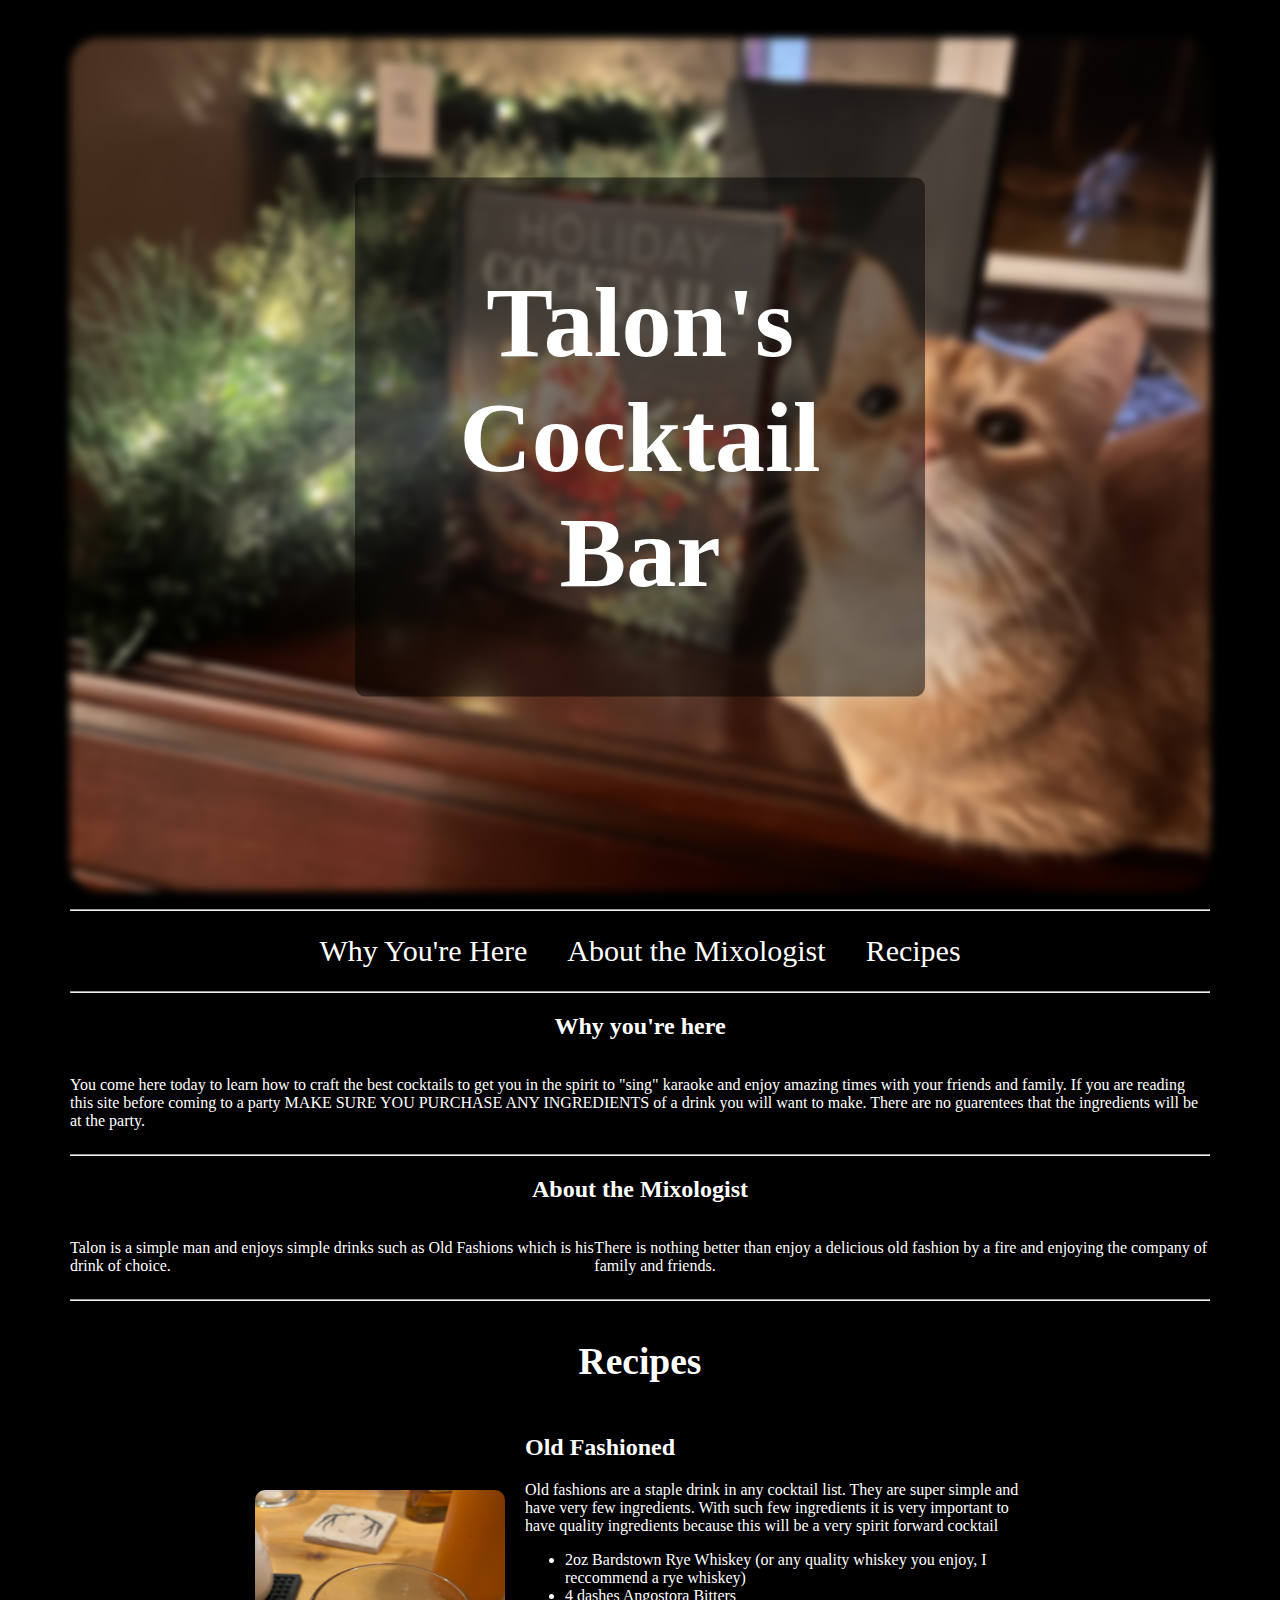
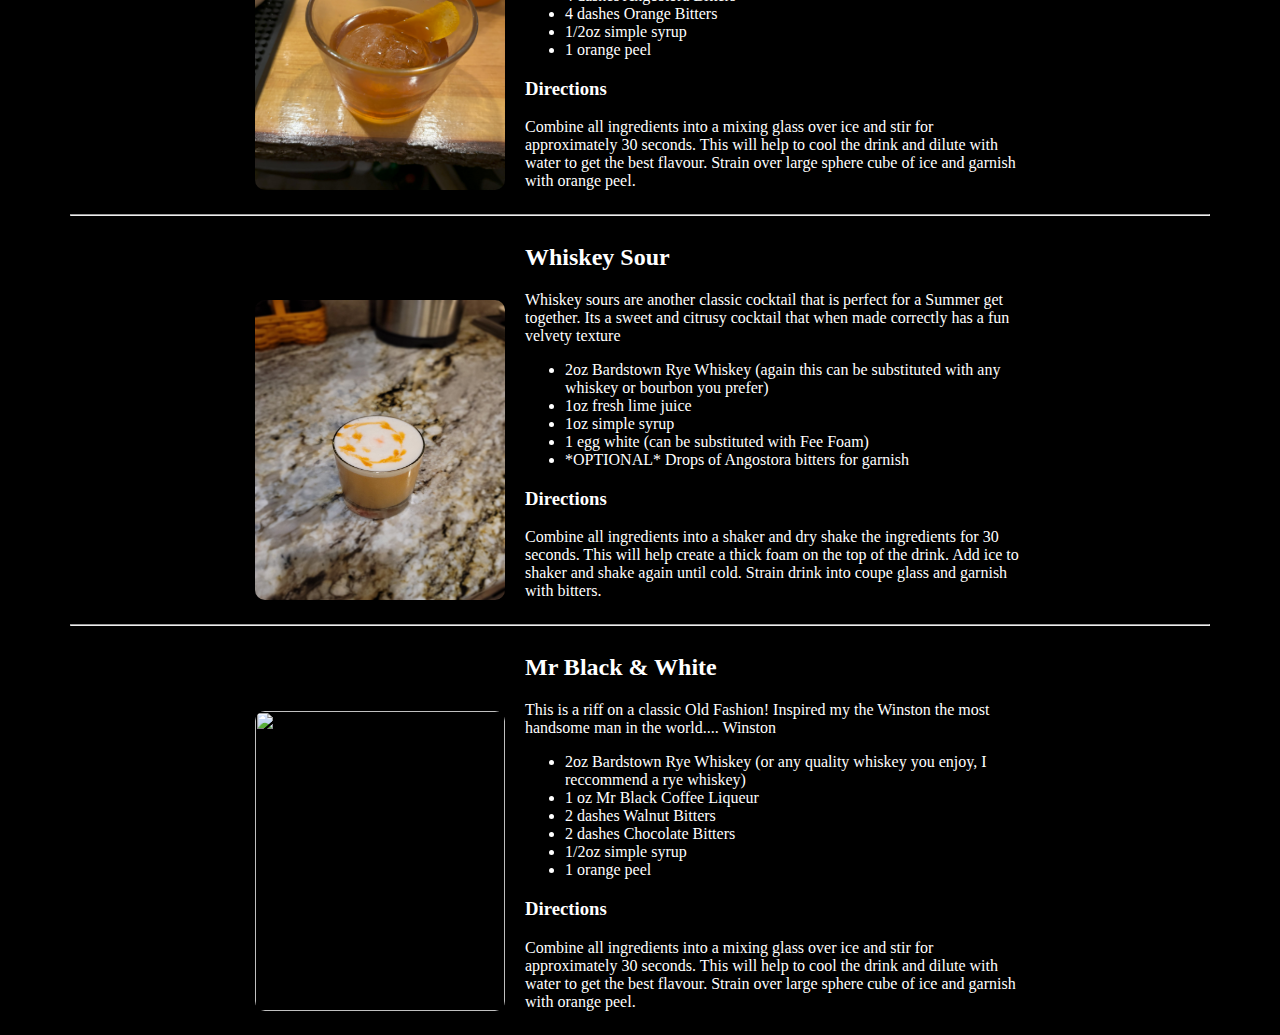
==== commit 601ef3ea: "Update index.html" ====
--- a/index.html
+++ b/index.html
@@ -61,6 +61,8 @@
 	<hr>
 	<div class="imageandwhiskeysour">
 	<img src="img/whiskeysour.JPG" width=250px height=300px>
+		<br>
+		<br>
 	<div class="whiskeysourtext">
 		<h2>Whiskey Sour</h2>
 			<p>Whiskey sours are another classic cocktail that is perfect for a Summer get together. Its a sweet and citrusy cocktail that when made correctly has a fun velvety texture</p>
@@ -75,8 +77,6 @@
 		<p>Combine all ingredients into a shaker and dry shake the ingredients for 30 seconds. This will help create a thick foam on the top of the drink. Add ice to shaker and shake again until cold. Strain drink into coupe glass and garnish with bitters.</p>
 	</div>
 	</div>
-	<br>
-	<br>
 	<hr>
 	<div class="imageandblackandwhite">
 	<img src="img/blackandwhite.jpg" width=250px height=300px>
